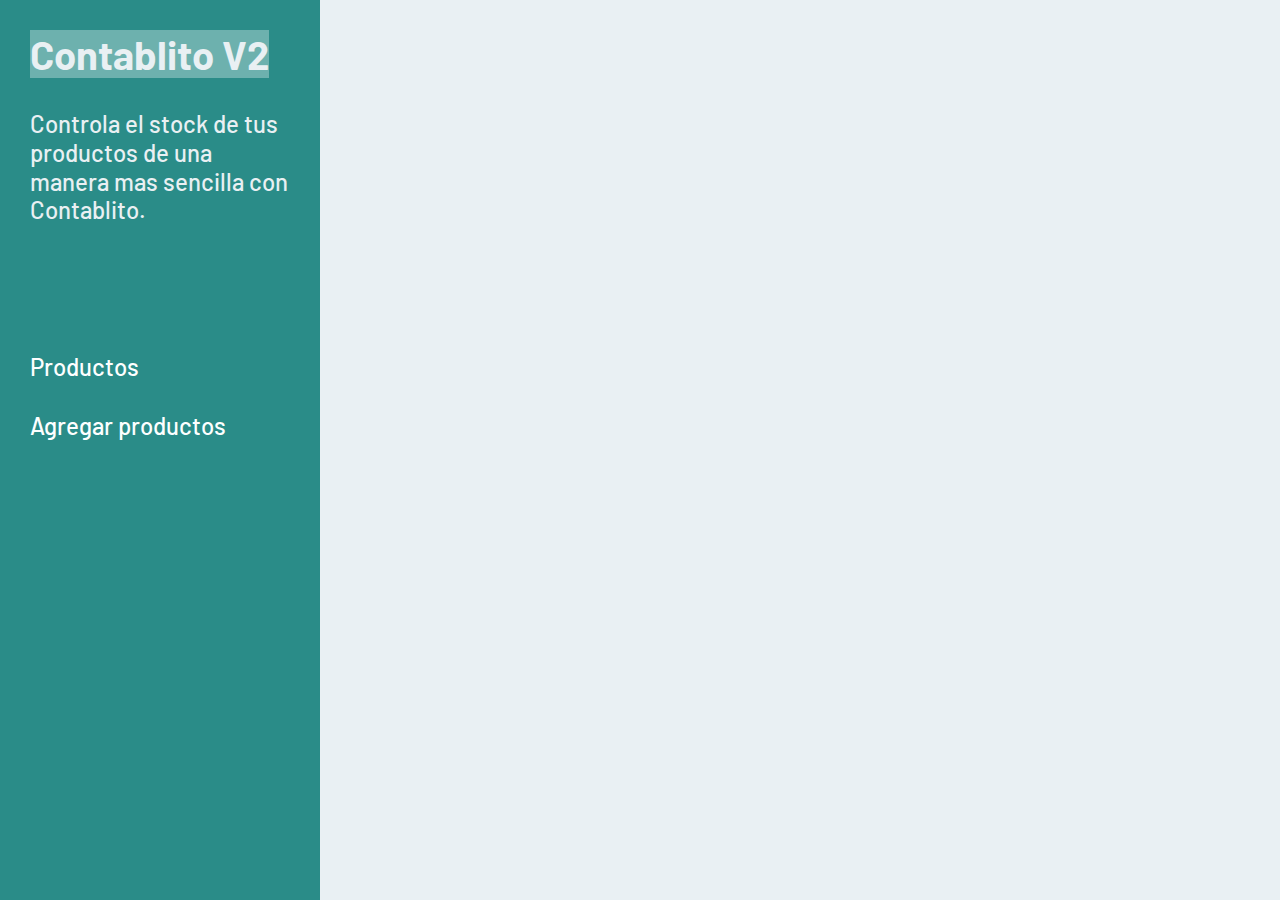
==== add_products.html @ d833d96e "Base de estilo pronta" ====
<!DOCTYPE html>
<html lang="en">
<head>
    <meta charset="UTF-8">
    <meta http-equiv="X-UA-Compatible" content="IE=edge">
    <meta name="viewport" content="width=device-width, initial-scale=1.0">
    <title>Document</title>
    <link rel="stylesheet" href="style.css">
    <link rel="stylesheet" href="bootstrap/bootstrap.min.css">
</head>
<body>
    <nav id="navbar">
        <div id="navbar__title">
            <h1> <strong> Contablito V2</strong> </h1> <br>
            <h4>Controla el stock de tus productos de una manera mas sencilla con Contablito.</h4>
        </div>

        <div id="navbar__products">
            <div class="navbar__products__anchor">
                <a href="index.html">
                    <h4>Productos</h4>
                </a>
            </div>
            <div class="navbar__products__anchor">
                <a href="add_products.html">
                    <h4 id="navbar__products__add">Agregar productos </h4>
                </a>
            </div>
        </div>

    </nav>

    <main id="container">
        

    </main>
    <script src="bootstrap/bootstrap.bundle.min.js"></script>
    <script src="script.js"></script>
</body>
</html>
---- style.css ----
@import url('https://fonts.googleapis.com/css2?family=Barlow:wght@100;300;600;900&display=swap');

nav {
    font-family: 'Barlow', sans-serif;
}

body {
    display: flex;
    
}

#navbar {
    background: #2a8c88;
    height: 100vh;
    width: 25%;
}
#container {
    
    background: #e9f0f3;
    height: 100vh;
    width: 75%;
}

#navbar__title {
    color: #e9f0f3;
    position: relative;
    top: 30px;
    margin: auto 30px;
}


#navbar__products {
    position: relative;
    top: 150px;
    left: 30px;
}
#navbar__products h4 {
    color: #fdffff;
}
#navbar__products__add {
    margin-top: 30px;
}

#navbar__products a {
    text-decoration: none;
}
.navbar__products__anchor {
    width: 400px;
}

.navbar__products__anchor:hover {
    background: #055552;
}

strong {
    background-color: #6db1ae;
}
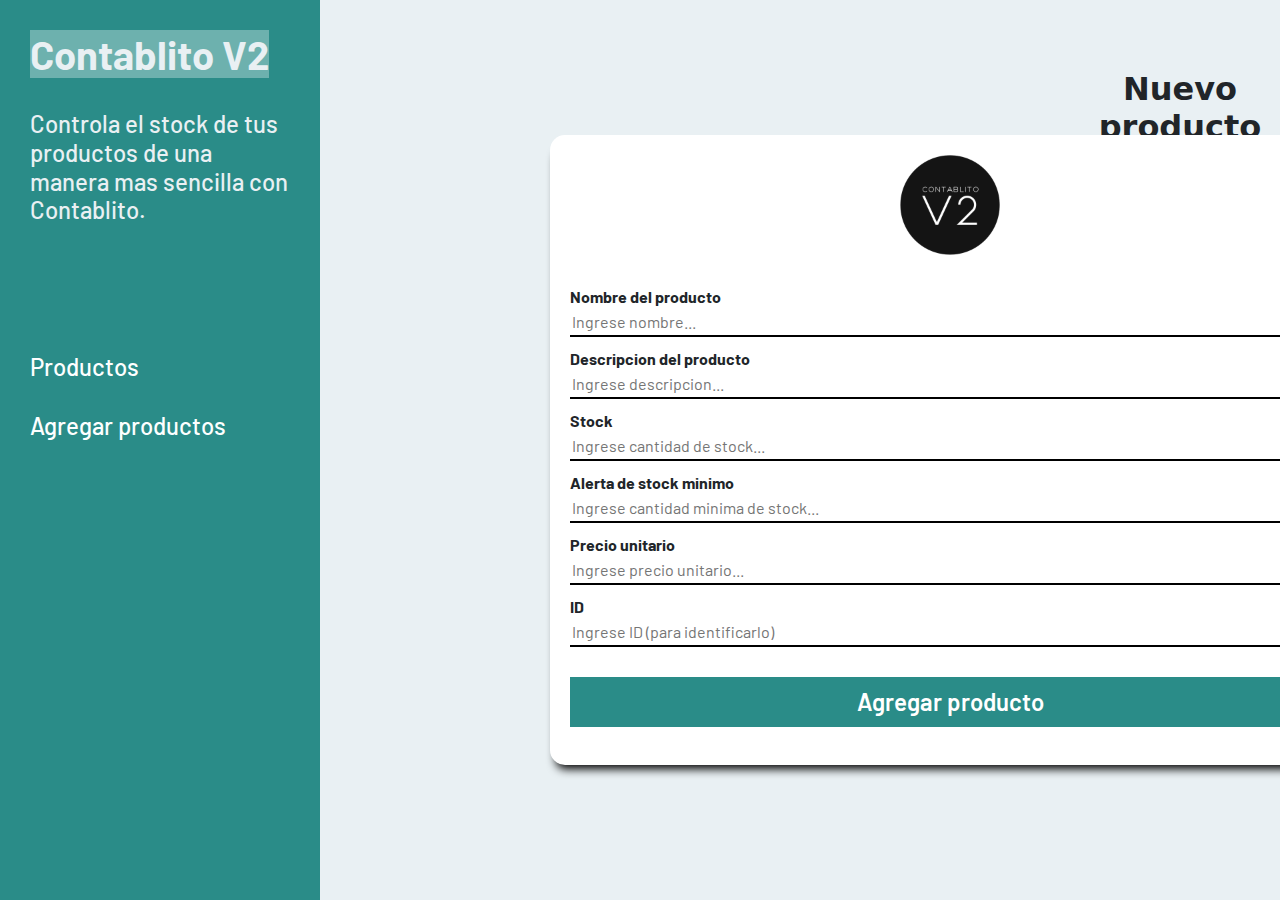
==== commit 46c48bed: "Seccion 'Agregar producto' terminada" ====
--- a/add_products.html
+++ b/add_products.html
@@ -1,5 +1,6 @@
 <!DOCTYPE html>
 <html lang="en">
+
 <head>
     <meta charset="UTF-8">
     <meta http-equiv="X-UA-Compatible" content="IE=edge">
@@ -8,6 +9,7 @@
     <link rel="stylesheet" href="style.css">
     <link rel="stylesheet" href="bootstrap/bootstrap.min.css">
 </head>
+
 <body>
     <nav id="navbar">
         <div id="navbar__title">
@@ -31,10 +33,63 @@
     </nav>
 
     <main id="container">
-        
+        <div id="form__title">
+        <h2 style="text-align: center; font-size: xx-large; font-weight:bold;">Nuevo producto</h2>
+        </div>
+        <div id="form__container">
+            <form>
+                <img class="page__logo" src="img/Contablito__logo.jpeg" alt="Logo de contablito" width="100px" height="100px">
+                <div class="form__container__child">
+                    <label style="font-weight: bold;" for="input1"> Nombre del producto <br>
+                        <input name="input1" type="text" class="form__container__input" required
+                            placeholder="Ingrese nombre...">
+                    </label> <br>
+                </div>
+                <div class="form__container__child">
+                    <label style="font-weight: bold;" for="input2"> Descripcion del producto <br>
+                        <input name="input2" type="text" class="form__container__input" required
+                            placeholder="Ingrese descripcion...">
+                    </label> <br>
+                </div>
+
+                <div class="form__container__child">
+                    <label style="font-weight: bold;" for="input3"> Stock <br>
+                        <input name="input3" type="number" class="form__container__input" required
+                            placeholder="Ingrese cantidad de stock...">
+                    </label>
+                </div>
+
+                <div class="form__container__child">
+                    <label style="font-weight: bold;" for="input4"> Alerta de stock minimo <br>
+                        <input name="input4" type="number" class="form__container__input" required
+                            placeholder="Ingrese cantidad minima de stock...">
+                    </label> <br>
+                </div>
+
+                <div class="form__container__child">
+                    <label style="font-weight: bold;" for="input5"> Precio unitario <br>
+                        <input name="input5" type="number" class="form__container__input" required
+                            placeholder="Ingrese precio unitario...">
+                    </label> <br>
+                </div>
+
+                <div class="form__container__child">
+                    <label style="font-weight: bold;" for="input6"> ID <br>
+                        <input name="input6" type="number" class="form__container__input" required
+                            placeholder="Ingrese ID (para identificarlo)">
+                    </label>
+                </div>
+                
+                <div class="form__container__button ">
+                    <input type="submit" class="submit" value="Agregar producto">
+                </div>
+            </form>
+        </div>
+
 
     </main>
     <script src="bootstrap/bootstrap.bundle.min.js"></script>
     <script src="script.js"></script>
 </body>
+
 </html>--- a/style.css
+++ b/style.css
@@ -37,6 +37,10 @@
 #navbar__products h4 {
     color: #fdffff;
 }
+#navbar__products h4:hover {
+    color: rgb(221, 221, 18);
+}
+
 #navbar__products__add {
     margin-top: 30px;
 }
@@ -44,14 +48,82 @@
 #navbar__products a {
     text-decoration: none;
 }
+
 .navbar__products__anchor {
     width: 400px;
 }
 
 .navbar__products__anchor:hover {
     background: #055552;
+    
 }
 
 strong {
     background-color: #6db1ae;
-}+}
+
+#form__container {
+    position: absolute;
+    font-family: 'Barlow', sans-serif;
+    top: 15%;
+    left: 43%;
+    box-shadow: 0px 10px 10px -6px black;
+    border-radius: 15px;
+    height: 630px;
+    width: 800px;
+    background-color: #ffffff;
+}
+
+input[type=number]::-webkit-inner-spin-button, 
+    input[type=number]::-webkit-outer-spin-button { 
+    -webkit-appearance: none; 
+      margin: 0; 
+}
+
+.form__container__child {
+    position: relative;
+    left: 20px;
+    top:40px;
+    margin-top: 10px;
+}
+
+.form__container__input {
+    width: 760px;
+    border: none;
+    outline: none;
+    border-bottom: 2px solid black;
+}
+
+.page__logo {
+    position: relative;
+    top: 20px;
+    left: 350px;
+}
+
+#form__title {
+    position: absolute;
+    top: 70px;
+    left: 1080px;
+}
+
+
+  .form__container__button {
+    position: relative;
+    left: 20px;
+    top:60px;
+    margin-top: 10px;
+  }
+  .submit {
+      width: 760px;
+      border: none;
+      background:#2a8c88 ;
+      font-size:x-large;
+      font-weight:600;
+      color: #ffffff;
+      height: 50px;
+  }
+
+  .submit:hover {
+      color:rgb(221, 221, 18);
+      background-color: #055552;
+  }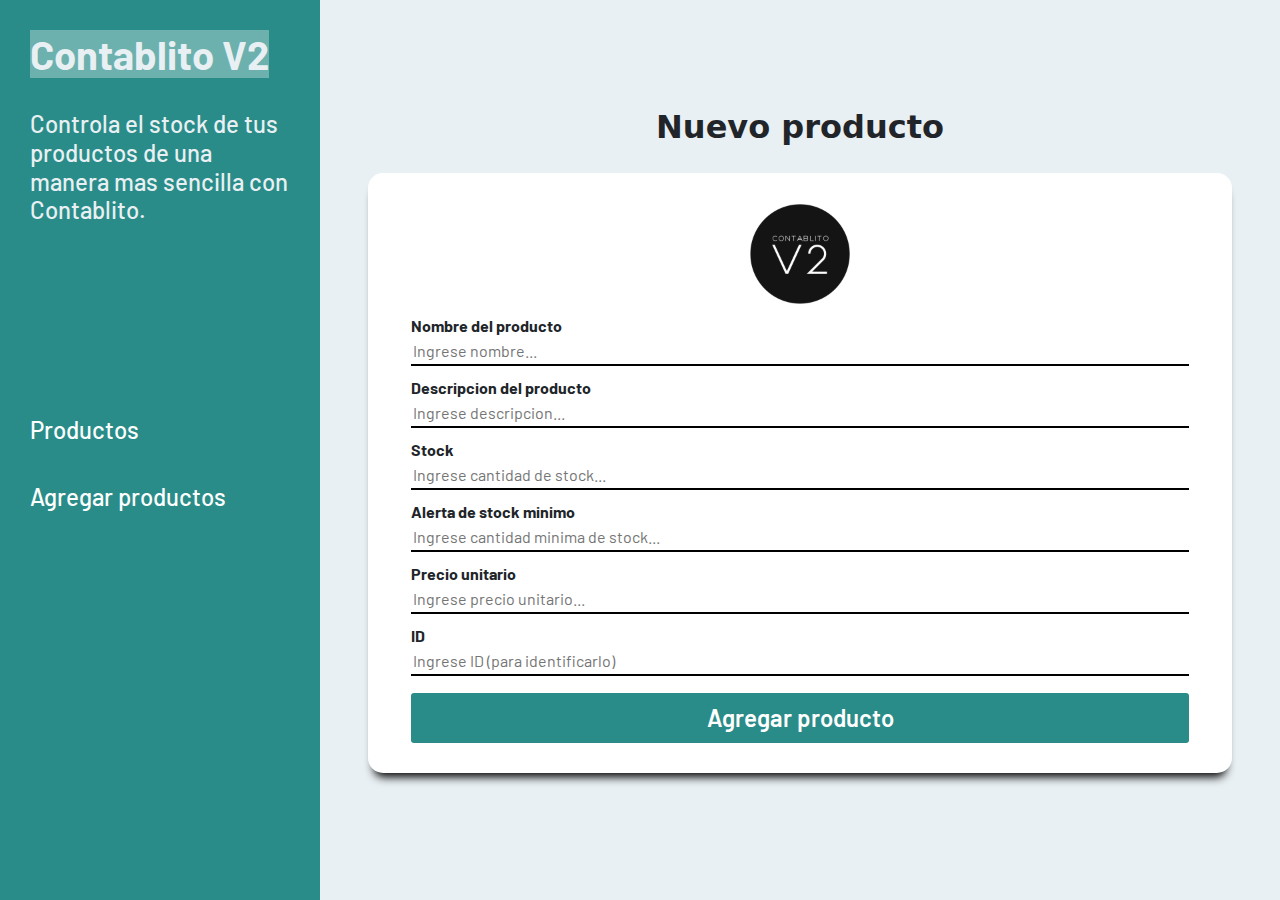
==== commit 0ce09012: "Responsive terminado" ====
--- a/add_products.html
+++ b/add_products.html
@@ -13,7 +13,7 @@
 <body>
     <nav id="navbar">
         <div id="navbar__title">
-            <h1> <strong> Contablito V2</strong> </h1> <br>
+            <h1> <strong id="xd"> Contablito V2</strong> </h1> <br>
             <h4>Controla el stock de tus productos de una manera mas sencilla con Contablito.</h4>
         </div>
 
@@ -32,64 +32,70 @@
 
     </nav>
 
-    <main id="container">
+    <main class="add__container">
         <div id="form__title">
-        <h2 style="text-align: center; font-size: xx-large; font-weight:bold;">Nuevo producto</h2>
+            <h2 style="text-align: center; font-size: xx-large; font-weight:bold;">Nuevo producto</h2>
         </div>
         <div id="form__container">
-            <form>
-                <img class="page__logo" src="img/Contablito__logo.jpeg" alt="Logo de contablito" width="100px" height="100px">
+            <div class="form__image">
+                <img class="page__logo" src="img/Contablito__logo.jpeg" alt="Logo de contablito" width="100px"
+                    height="100px">
+            </div>
+            <form id="form">
                 <div class="form__container__child">
                     <label style="font-weight: bold;" for="input1"> Nombre del producto <br>
-                        <input name="input1" type="text" class="form__container__input" required
+                        <input name="input1" type="text" id="nombre" class="form__container__input"
                             placeholder="Ingrese nombre...">
                     </label> <br>
                 </div>
                 <div class="form__container__child">
                     <label style="font-weight: bold;" for="input2"> Descripcion del producto <br>
-                        <input name="input2" type="text" class="form__container__input" required
+                        <input name="input2" type="text" id="descripcion" class="form__container__input"
                             placeholder="Ingrese descripcion...">
                     </label> <br>
                 </div>
 
                 <div class="form__container__child">
                     <label style="font-weight: bold;" for="input3"> Stock <br>
-                        <input name="input3" type="number" class="form__container__input" required
+                        <input name="input3" type="number" id="stock" class="form__container__input"
                             placeholder="Ingrese cantidad de stock...">
                     </label>
                 </div>
 
                 <div class="form__container__child">
                     <label style="font-weight: bold;" for="input4"> Alerta de stock minimo <br>
-                        <input name="input4" type="number" class="form__container__input" required
+                        <input name="input4" type="number" id="alerta" class="form__container__input"
                             placeholder="Ingrese cantidad minima de stock...">
                     </label> <br>
                 </div>
 
                 <div class="form__container__child">
                     <label style="font-weight: bold;" for="input5"> Precio unitario <br>
-                        <input name="input5" type="number" class="form__container__input" required
+                        <input name="input5" type="number" id="precio" class="form__container__input"
                             placeholder="Ingrese precio unitario...">
                     </label> <br>
                 </div>
 
                 <div class="form__container__child">
                     <label style="font-weight: bold;" for="input6"> ID <br>
-                        <input name="input6" type="number" class="form__container__input" required
+                        <input name="input6" type="number" id="ID" class="form__container__input"
                             placeholder="Ingrese ID (para identificarlo)">
                     </label>
                 </div>
-                
+
                 <div class="form__container__button ">
-                    <input type="submit" class="submit" value="Agregar producto">
+                    <input type="submit" class="submit" id="submit" value="Agregar producto">
                 </div>
             </form>
+            <div id="alert" style="width: 90%;">
+            </div>
+
         </div>
 
 
     </main>
     <script src="bootstrap/bootstrap.bundle.min.js"></script>
-    <script src="script.js"></script>
+    <script src="add_products.js"></script>
 </body>
 
 </html>--- a/style.css
+++ b/style.css
@@ -6,41 +6,67 @@
 
 body {
     display: flex;
-    
 }
 
 #navbar {
+    display: flex;
+    flex-direction: column;
+    justify-content: space-between;
+    align-items: center;
+    padding: 30px;
     background: #2a8c88;
     height: 100vh;
     width: 25%;
-}
+    overflow: hidden;
+}
+
 #container {
-    
     background: #e9f0f3;
+    display: flex;
+    flex-direction: column;
+    flex-wrap: wrap;
     height: 100vh;
     width: 75%;
-}
+    overflow: auto;
+}
+.add__container {
+    background: #e9f0f3;
+    display: flex;
+    flex-direction: column;
+    justify-content: center;
+    align-items: center;
+    flex-wrap: wrap;
+    height: 100vh;
+    width: 75%;
+    overflow: hidden;
+}
+
 
 #navbar__title {
     color: #e9f0f3;
-    position: relative;
-    top: 30px;
-    margin: auto 30px;
 }
 
 
 #navbar__products {
-    position: relative;
-    top: 150px;
-    left: 30px;
-}
+    display: flex;
+    flex-direction: column;
+    flex-wrap: wrap;
+    margin-bottom: 350px;
+    width: 100%;
+}
+
 #navbar__products h4 {
     color: #fdffff;
 }
+
 #navbar__products h4:hover {
     color: rgb(221, 221, 18);
 }
 
+#navbar__products h4:active {
+    color: rgb(243, 243, 16);
+}
+
 #navbar__products__add {
     margin-top: 30px;
 }
@@ -50,80 +76,143 @@
 }
 
 .navbar__products__anchor {
-    width: 400px;
-}
-
-.navbar__products__anchor:hover {
-    background: #055552;
-    
-}
-
-strong {
+    width: 100%
+}
+
+
+#xd {
     background-color: #6db1ae;
 }
 
 #form__container {
-    position: absolute;
     font-family: 'Barlow', sans-serif;
-    top: 15%;
-    left: 43%;
+    margin: 2% auto;
+    display: flex;
+    flex-direction: column;
+    flex-wrap: wrap;
+    justify-content: center;
+    align-items: center;
     box-shadow: 0px 10px 10px -6px black;
     border-radius: 15px;
-    height: 630px;
-    width: 800px;
+    height: 600px;
+    width: 65%;
+    
     background-color: #ffffff;
 }
 
-input[type=number]::-webkit-inner-spin-button, 
-    input[type=number]::-webkit-outer-spin-button { 
-    -webkit-appearance: none; 
-      margin: 0; 
+
+input[type=number]::-webkit-inner-spin-button,
+input[type=number]::-webkit-outer-spin-button {
+    -webkit-appearance: none;
+    margin: 0;
+}
+
+form {
+    width: 100%;
+    display: flex;
+    flex-direction: column;
+    flex-wrap: wrap;
+    justify-content: center;
+    align-items: center;
 }
 
 .form__container__child {
-    position: relative;
-    left: 20px;
-    top:40px;
+    width: 90%;
     margin-top: 10px;
 }
 
 .form__container__input {
-    width: 760px;
+    width: 100%;
     border: none;
     outline: none;
     border-bottom: 2px solid black;
 }
 
-.page__logo {
-    position: relative;
-    top: 20px;
-    left: 350px;
-}
 
 #form__title {
-    position: absolute;
-    top: 70px;
-    left: 1080px;
-}
-
-
-  .form__container__button {
-    position: relative;
-    left: 20px;
-    top:60px;
-    margin-top: 10px;
-  }
-  .submit {
-      width: 760px;
-      border: none;
-      background:#2a8c88 ;
-      font-size:x-large;
-      font-weight:600;
-      color: #ffffff;
-      height: 50px;
-  }
-
-  .submit:hover {
-      color:rgb(221, 221, 18);
-      background-color: #055552;
-  }+    display: flex;
+    justify-content: center;
+    
+}
+
+label {
+    width: 100%;
+}
+
+.form__container__button {
+    width: 90%;
+
+    margin-top: 2%;
+}
+
+.submit {
+    width: 100%;
+    border: none;
+    border-radius: 3px;
+    background: #2a8c88;
+    font-size: x-large;
+    font-weight: 600;
+    color: #ffffff;
+    height: 50px;
+}
+
+.submit:hover {
+    color: rgb(221, 221, 18);
+    background-color: #055552;
+}
+
+@media screen and (max-width:1600px) { 
+    #form__container{
+        width: 70%;
+    }
+}
+
+
+@media screen and (max-width:1500px) { 
+    #form__container{
+        width: 80%;
+    }
+}
+
+@media screen and (max-width:1400px) { 
+    #form__container{
+        width: 90%;
+    }
+}
+
+
+@media screen and (max-width:700px) {
+    body {
+        flex-direction: column;
+    }
+    #navbar {
+        width: 100%;
+        height: 260px
+    }
+    #container {
+        width: 100%;
+    }
+    .add__container {
+        width: 100%;
+    }
+    #form__container {
+        width: 90%;
+    }
+
+    #navbar__title h1 {
+        font-size: 23px;
+    }
+    #navbar__title h4 {
+        font-size: 18px;
+        margin-bottom: 40px;
+    }
+
+    #navbar__products h4 {
+        font-size: 18px;
+
+    }
+    #navbar__products__add {
+        margin-top: 10px;
+    }
+}
+
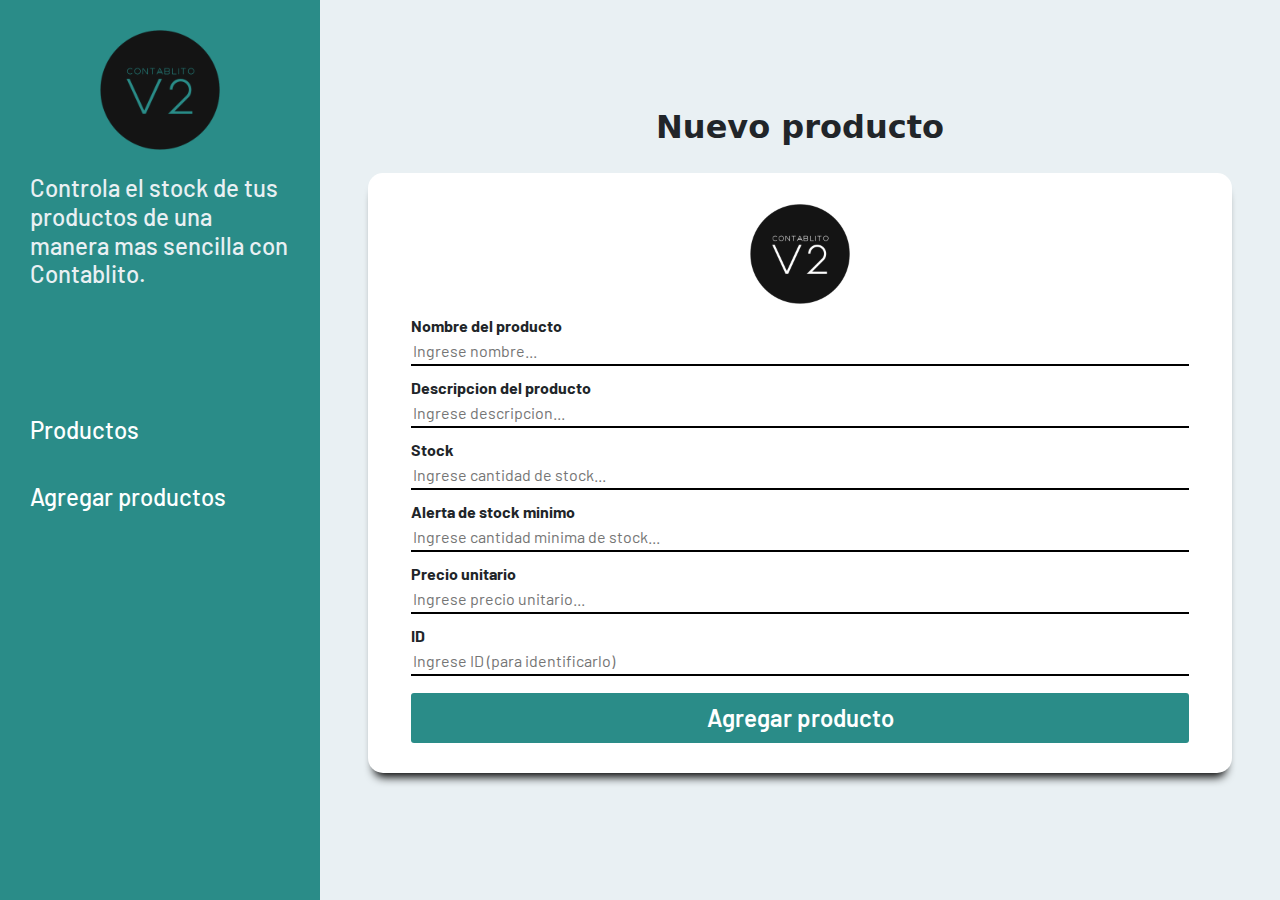
==== commit f5abcba7: "Funcion de editar terminada." ====
--- a/add_products.html
+++ b/add_products.html
@@ -13,7 +13,7 @@
 <body>
     <nav id="navbar">
         <div id="navbar__title">
-            <h1> <strong id="xd"> Contablito V2</strong> </h1> <br>
+            <img class="navbar__img" src="img/Contablito__logo.jpeg" alt="" height="150px" width="150px"> <br>
             <h4>Controla el stock de tus productos de una manera mas sencilla con Contablito.</h4>
         </div>
 
@@ -34,7 +34,7 @@
 
     <main class="add__container">
         <div id="form__title">
-            <h2 style="text-align: center; font-size: xx-large; font-weight:bold;">Nuevo producto</h2>
+            <h2 style="text-align: center; font-size: xx-large; font-weight:bold;" id="titulo">Nuevo producto</h2>
         </div>
         <div id="form__container">
             <div class="form__image">
@@ -71,13 +71,13 @@
 
                 <div class="form__container__child">
                     <label style="font-weight: bold;" for="input5"> Precio unitario <br>
-                        <input name="input5" type="number" id="precio" class="form__container__input"
+                        <input name="input5" type="number" id="precio" min="1" class="form__container__input"
                             placeholder="Ingrese precio unitario...">
                     </label> <br>
                 </div>
 
                 <div class="form__container__child">
-                    <label style="font-weight: bold;" for="input6"> ID <br>
+                    <label style="font-weight: bold;" for="input6"> <span id="modifyID"> ID </span> <br>
                         <input name="input6" type="number" id="ID" class="form__container__input"
                             placeholder="Ingrese ID (para identificarlo)">
                     </label>
--- a/style.css
+++ b/style.css
@@ -44,6 +44,8 @@
 
 #navbar__title {
     color: #e9f0f3;
+    display: flex;
+    flex-direction: column;
 }
 
 
@@ -79,6 +81,10 @@
     width: 100%
 }
 
+.navbar__img {
+    justify-content: center;
+    align-self: center;
+}
 
 #xd {
     background-color: #6db1ae;
@@ -165,6 +171,10 @@
     #form__container{
         width: 70%;
     }
+    .navbar__img {
+        width: 130px;
+        height: 130px;
+    }
 }
 
 
@@ -172,6 +182,10 @@
     #form__container{
         width: 80%;
     }
+    .navbar__img {
+        width: 120px;
+        height: 120px;
+    }
 }
 
 @media screen and (max-width:1400px) { 
@@ -181,13 +195,13 @@
 }
 
 
-@media screen and (max-width:700px) {
+@media screen and (max-width:845px) {
     body {
         flex-direction: column;
     }
     #navbar {
         width: 100%;
-        height: 260px
+        height: 290px
     }
     #container {
         width: 100%;
@@ -214,5 +228,9 @@
     #navbar__products__add {
         margin-top: 10px;
     }
-}
-
+    .navbar__img {
+        width: 80px;
+        height: 80px;
+    }
+}
+
